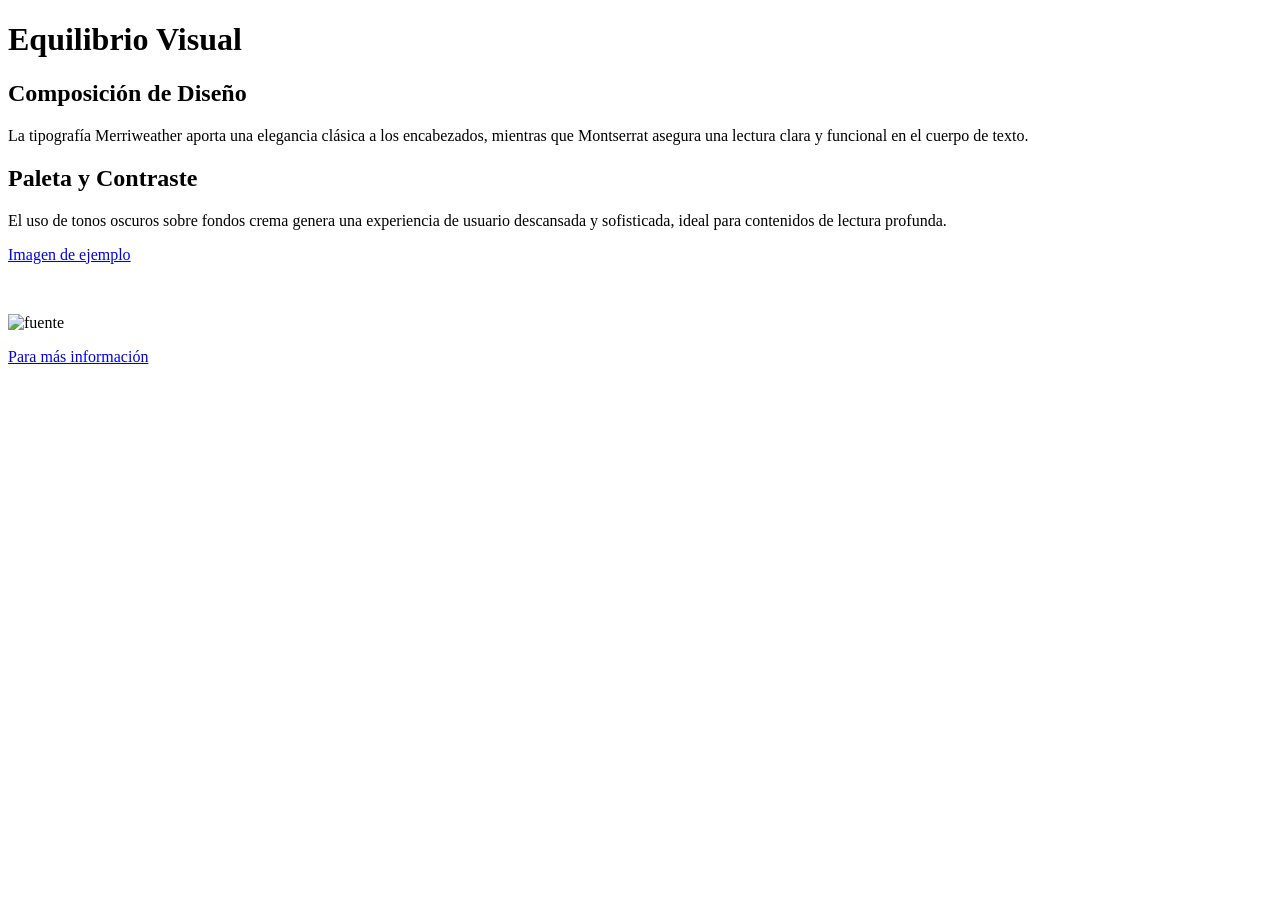
==== index.html @ e8732118 "Create index.html" ====
<!DOCTYPE html>
<html lang="es">
<head>
    <meta charset="UTF-8">
    <meta name="viewport" content="width=device-width, initial-scale=1.0">
    <title>Pen</title>
    <link rel="preconnect" href="https://fonts.googleapis.com">
    <link rel="preconnect" href="https://fonts.gstatic.com" crossorigin>
    <link href="https://fonts.googleapis.com/css2?family=Merriweather:wght@400;700&family=Montserrat:wght@400&display=swap" rel="stylesheet">
    <link rel="stylesheet" href="./style.css">
</head>
<body>

    <header>
        <h1>Equilibrio Visual</h1>
    </header>

    <main>
        <section>
            <h2>Composición de Diseño</h2>
            <p>
                La tipografía Merriweather aporta una elegancia clásica a los encabezados, 
                mientras que Montserrat asegura una lectura clara y funcional en el cuerpo de texto.
            </p>
        </section>

        <section>
            <h2>Paleta y Contraste</h2>
            <p>
                El uso de tonos oscuros sobre fondos crema genera una experiencia de usuario 
                descansada y sofisticada, ideal para contenidos de lectura profunda.
            </p>
        </section>
    </main>

  <p><a href="https://assets.fonts.adobe.com/Y4GVRvbss5bo3wA3BEqBt2Wx">Imagen de ejemplo</a></p>
<p>  </p>
<p><img src="https://assets.fonts.adobe.com/Y4GVRvbss5bo3wA3BEqBt2Wx" alt="fuente" width="380" height="190" /> </p>
<p><a title="Merriweather" href="merriweather.html">Para más información</a></p>

  
</body>
</html>
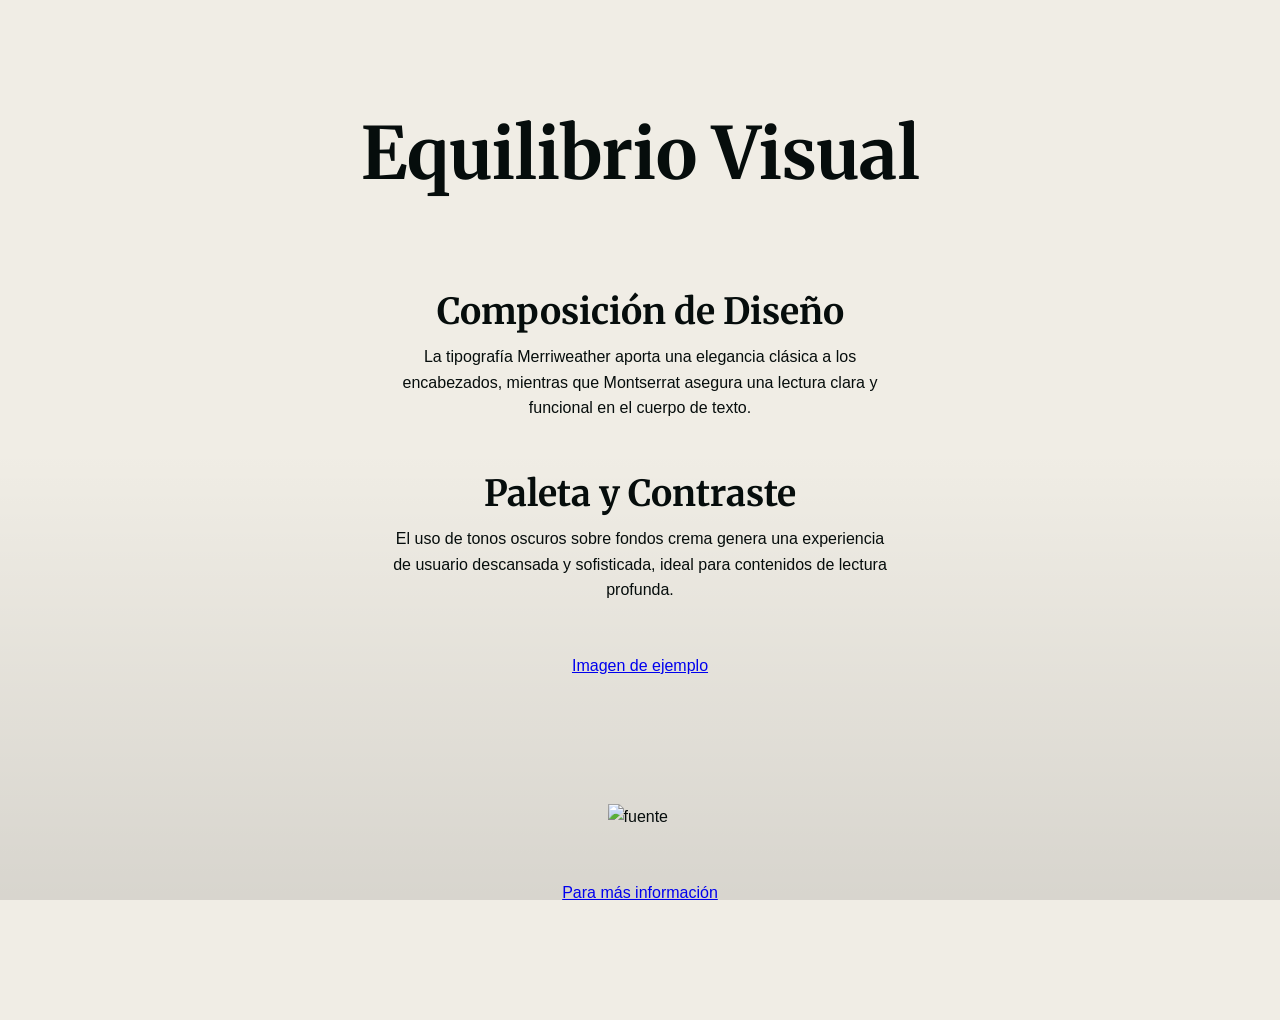
==== commit e97a4c47: "Update index.html" ====
--- a/index.html
+++ b/index.html
@@ -36,7 +36,7 @@
   <p><a href="https://assets.fonts.adobe.com/Y4GVRvbss5bo3wA3BEqBt2Wx">Imagen de ejemplo</a></p>
 <p>  </p>
 <p><img src="https://assets.fonts.adobe.com/Y4GVRvbss5bo3wA3BEqBt2Wx" alt="fuente" width="380" height="190" /> </p>
-<p><a title="Merriweather" href="merriweather.html">Para más información</a></p>
+<p><a title="Merriweather" href="https://fonts.google.com/specimen/Merriweather">Para más información</a></p>
 
   
 </body>
--- a/style.css
+++ b/style.css
@@ -0,0 +1,40 @@
+/* Configuración base */
+body {
+    margin: 0;
+    padding: 0;
+    min-height: 100vh;
+    color: #060D0C; /* Nuevo color de texto solicitado */
+    /* Fondo con color base #F0EDE5 y un degradado sutil hacia negro al fondo */
+    background: linear-gradient(to bottom, transparent 50%, rgba(0, 0, 0, 0.1) 100%), #F0EDE5;
+    background-attachment: fixed;
+    display: flex;
+    flex-direction: column;
+    align-items: center;
+    padding: 60px 20px;
+    text-align: center;
+}
+
+/* Estilos de Título */
+h1 {
+    font-family: 'Merriweather', serif;
+    font-size: 72px;
+    margin-bottom: 50px;
+
+}
+
+/* Estilos de Subtítulos */
+h2 {
+    font-family: 'Merriweather', serif;
+    font-size: 36px;
+    margin-top: 40px;
+    margin-bottom: 10px;
+}
+
+/* Estilos de Párrafos */
+p {
+    font-family: 'Montserrat', sans-serif;
+    font-size: 16px;
+    max-width: 500px;
+    line-height: 1.6;
+    margin: 0 auto 50px auto;
+}
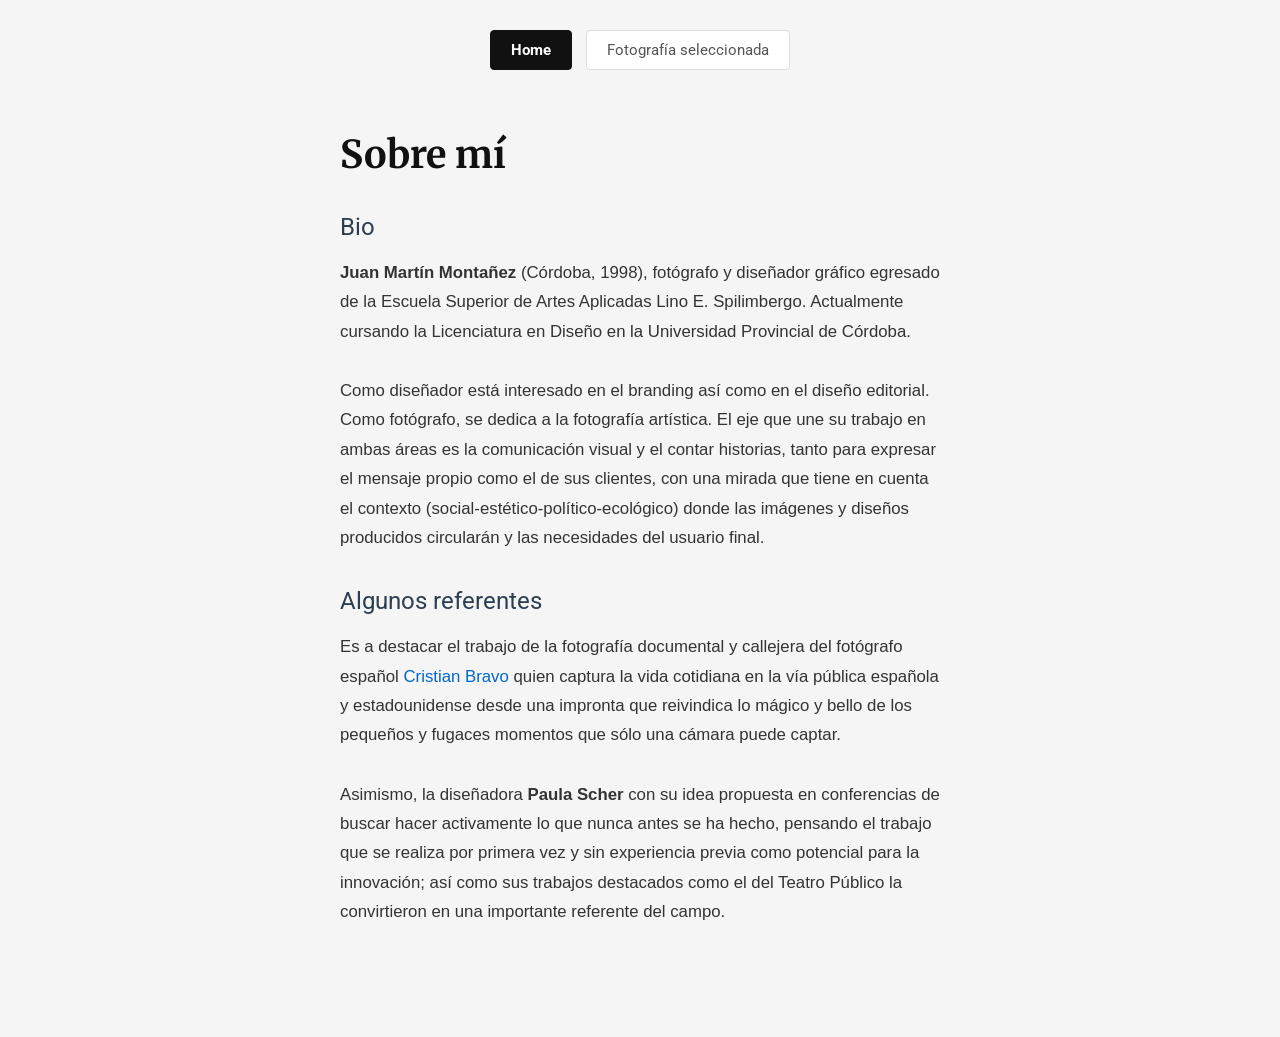
==== commit edf5056c: "Update index.html" ====
--- a/index.html
+++ b/index.html
@@ -3,41 +3,38 @@
 <head>
     <meta charset="UTF-8">
     <meta name="viewport" content="width=device-width, initial-scale=1.0">
-    <title>Pen</title>
+    <title>Sobre mí - Juan Martín Montañez</title>
+
     <link rel="preconnect" href="https://fonts.googleapis.com">
     <link rel="preconnect" href="https://fonts.gstatic.com" crossorigin>
-    <link href="https://fonts.googleapis.com/css2?family=Merriweather:wght@400;700&family=Montserrat:wght@400&display=swap" rel="stylesheet">
-    <link rel="stylesheet" href="./style.css">
+    <link href="https://fonts.googleapis.com/css2?family=Merriweather:wght@400;700&family=Roboto:wght@400&display=swap" rel="stylesheet">
+
+    <link rel="stylesheet" href="style.css">
 </head>
 <body>
 
-    <header>
-        <h1>Equilibrio Visual</h1>
-    </header>
+    <nav class="menu-navegacion">
+        <a href="index.html" class="boton-nav activo">Home</a>
+        <a href="fotografia.html" class="boton-nav">Fotografía seleccionada</a>
+    </nav>
 
-    <main>
+    <main class="contenedor">
+        
+        <h1>Sobre mí</h1>
+
         <section>
-            <h2>Composición de Diseño</h2>
-            <p>
-                La tipografía Merriweather aporta una elegancia clásica a los encabezados, 
-                mientras que Montserrat asegura una lectura clara y funcional en el cuerpo de texto.
-            </p>
+            <h2>Bio</h2>
+            <p><strong>Juan Martín Montañez</strong> (Córdoba, 1998), fotógrafo y diseñador gráfico egresado de la Escuela Superior de Artes Aplicadas Lino E. Spilimbergo. Actualmente cursando la Licenciatura en Diseño en la Universidad Provincial de Córdoba.</p>
+            <p>Como diseñador está interesado en el branding así como en el diseño editorial. Como fotógrafo, se dedica a la fotografía artística. El eje que une su trabajo en ambas áreas es la comunicación visual y el contar historias, tanto para expresar el mensaje propio como el de sus clientes, con una mirada que tiene en cuenta el contexto (social-estético-político-ecológico) donde las imágenes y diseños producidos circularán y las necesidades del usuario final.</p>
         </section>
 
         <section>
-            <h2>Paleta y Contraste</h2>
-            <p>
-                El uso de tonos oscuros sobre fondos crema genera una experiencia de usuario 
-                descansada y sofisticada, ideal para contenidos de lectura profunda.
-            </p>
+            <h2>Algunos referentes</h2>
+            <p>Es a destacar el trabajo de la fotografía documental y callejera del fotógrafo español <a href="https://www.windowfourteen.com/cristianbravo" target="_blank">Cristian Bravo</a> quien captura la vida cotidiana en la vía pública española y estadounidense desde una impronta que reivindica lo mágico y bello de los pequeños y fugaces momentos que sólo una cámara puede captar.</p>
+            <p>Asimismo, la diseñadora <strong>Paula Scher</strong> con su idea propuesta en conferencias de buscar hacer activamente lo que nunca antes se ha hecho, pensando el trabajo que se realiza por primera vez y sin experiencia previa como potencial para la innovación; así como sus trabajos destacados como el del Teatro Público la convirtieron en una importante referente del campo.</p>
         </section>
+
     </main>
 
-  <p><a href="https://assets.fonts.adobe.com/Y4GVRvbss5bo3wA3BEqBt2Wx">Imagen de ejemplo</a></p>
-<p>  </p>
-<p><img src="https://assets.fonts.adobe.com/Y4GVRvbss5bo3wA3BEqBt2Wx" alt="fuente" width="380" height="190" /> </p>
-<p><a title="Merriweather" href="https://fonts.google.com/specimen/Merriweather">Para más información</a></p>
-
-  
 </body>
 </html>
--- a/style.css
+++ b/style.css
@@ -1,40 +1,163 @@
-/* Configuración base */
+/* Estilos generales para todo el sitio (body) */
 body {
+    /* Color de fondo gris apenas más oscuro que el blanco puro */
+    background-color: #f5f5f5;
+    /* Color de texto gris oscuro para una lectura agradable */
+    color: #333333;
+    /* Tipografía base para textos estándar */
+    font-family: Arial, sans-serif;
+    /* Reseteamos márgenes por defecto */
     margin: 0;
     padding: 0;
-    min-height: 100vh;
-    color: #060D0C; /* Nuevo color de texto solicitado */
-    /* Fondo con color base #F0EDE5 y un degradado sutil hacia negro al fondo */
-    background: linear-gradient(to bottom, transparent 50%, rgba(0, 0, 0, 0.1) 100%), #F0EDE5;
-    background-attachment: fixed;
-    display: flex;
-    flex-direction: column;
-    align-items: center;
-    padding: 60px 20px;
-    text-align: center;
 }
 
-/* Estilos de Título */
-h1 {
-    font-family: 'Merriweather', serif;
-    font-size: 72px;
-    margin-bottom: 50px;
-
+/* --- ESTILOS DEL MENÚ DE NAVEGACIÓN --- */
+.menu-navegacion {
+    /* Centra los botones del menú en la pantalla */
+    text-align: center;
+    /* Margen de espacio arriba y abajo del menú */
+    padding: 30px 0 10px 0;
 }
 
-/* Estilos de Subtítulos */
-h2 {
-    font-family: 'Merriweather', serif;
-    font-size: 36px;
-    margin-top: 40px;
-    margin-bottom: 10px;
+/* Estilo para cada uno de los botones (Home, Fotografía) */
+.boton-nav {
+    /* Cambia la tipografía de los botones a la fuente Roboto */
+    font-family: 'Roboto', sans-serif;
+    /* Hace que se comporten como cajas individuales para poder darles tamaño */
+    display: inline-block;
+    /* Color de texto gris oscuro */
+    color: #555555;
+    /* Elimina el subrayado clásico de los enlaces */
+    text-decoration: none;
+    /* Espaciado interno: 10px arriba/abajo y 20px a los costados para que parezca un botón */
+    padding: 10px 20px;
+    /* Margen de separación entre un botón y el otro */
+    margin: 0 5px;
+    /* Tamaño de la letra */
+    font-size: 0.95rem;
+    /* Transición suave para cuando cambia de color al pasar el mouse */
+    transition: all 0.3s ease;
+    /* Añade un borde fino gris alrededor del botón */
+    border: 1px solid #dddddd;
+    /* Redondea las esquinas de los botones */
+    border-radius: 4px;
+    /* Fondo blanco para que resalten del fondo gris de la página */
+    background-color: #ffffff;
 }
 
-/* Estilos de Párrafos */
+/* Efecto visual al pasar el cursor sobre un botón */
+.boton-nav:hover {
+    /* Cambia el texto a negro */
+    color: #111111;
+    /* Cambia el borde a un gris más oscuro */
+    border-color: #999999;
+}
+
+/* Clase especial para identificar en qué página está el usuario actualmente */
+.boton-nav.activo {
+    /* Fondo negro */
+    background-color: #111111;
+    /* Texto blanco */
+    color: #ffffff;
+    /* Borde negro */
+    border-color: #111111;
+    /* Letra un poco más firme */
+    font-weight: bold;
+}
+
+
+/* --- ESTILOS DE LA CAJA CONTENEDORA --- */
+.contenedor {
+    /* Ajustamos el ancho máximo a 600px para que las líneas de texto sean cortas y legibles */
+    max-width: 600px;
+    /* Centra la caja horizontalmente. Añade 20px arriba y 60px abajo */
+    margin: 20px auto 60px auto;
+    /* Espacio acolchonado interno */
+    padding: 20px;
+}
+
+
+/* --- ESTILOS DE TIPOGRAFÍAS Y PÁRRAFOS --- */
+h1 {
+    /* Aplicamos la fuente Merriweather de Google Fonts */
+    font-family: 'Merriweather', Georgia, serif;
+    color: #111111;
+    font-size: 2.4rem;
+    margin-top: 10px;
+    margin-bottom: 25px;
+}
+
+h2 {
+    /* Aplicamos la fuente Roboto de Google Fonts */
+    font-family: 'Roboto', sans-serif;
+    /* Forzamos a que use su variable Regular (peso 400) */
+    font-weight: 400;
+    color: #2c3e50;
+    font-size: 1.5rem;
+    margin-top: 35px;
+    margin-bottom: 12px;
+}
+
 p {
-    font-family: 'Montserrat', sans-serif;
-    font-size: 16px;
-    max-width: 500px;
-    line-height: 1.6;
-    margin: 0 auto 50px auto;
+    /* Interlineado amplio para dar más aire y mejorar la lectura */
+    line-height: 1.75;
+    /* Mayor espaciado entre un párrafo y el siguiente */
+    margin-bottom: 30px;
+    font-size: 1.05rem;
+    text-align: left;
 }
+
+/* Enlaces generales dentro de los párrafos (como el de Cristian Bravo) */
+p a {
+    color: #0066cc;
+    text-decoration: none;
+}
+
+p a:hover {
+    text-decoration: underline;
+}
+
+
+/* --- ESTILOS EXCLUSIVOS PARA LA SECCIÓN DE FOTOS --- */
+.seccion-foto {
+    /* Añade separación superior con respecto al título h1 */
+    margin-top: 30px;
+}
+
+/* Estilo para la imagen embebida */
+.foto-portfolio {
+    /* Hace que la imagen ocupe el 100% del ancho disponible de la caja (600px) */
+    width: 100%;
+    /* Mantiene la proporción original de la imagen para que no se deforme */
+    height: auto;
+    /* Hace que se comporte como un bloque para controlar sus márgenes */
+    display: block;
+    /* Redondea sutilmente las esquinas de la fotografía */
+    border-radius: 4px;
+    /* Aplica una sombra muy suave debajo de la foto para darle volumen */
+    box-shadow: 0 4px 15px rgba(0, 0, 0, 0.08);
+}
+
+/* Contenedor del enlace que está debajo de la foto */
+.enlace-foto {
+    /* Centra el enlace de "Ver en tamaño completo" justo debajo de la imagen */
+    text-align: center;
+    /* Espacio extra arriba para separarlo un poco de la foto */
+    margin-top: 20px;
+}
+
+/* Estilo específico para el enlace de "Ver en tamaño completo" */
+.enlace-foto a {
+    color: #555555;
+    font-size: 0.95rem;
+    text-decoration: none;
+    /* Añade una línea fina gris debajo como estilo minimalista */
+    border-bottom: 1px solid #cccccc;
+    padding-bottom: 2px;
+    transition: all 0.2s ease;
+}
+
+.enlace-foto a:hover {
+    color: #111111;
+    border-bottom-color: #111111;
+}
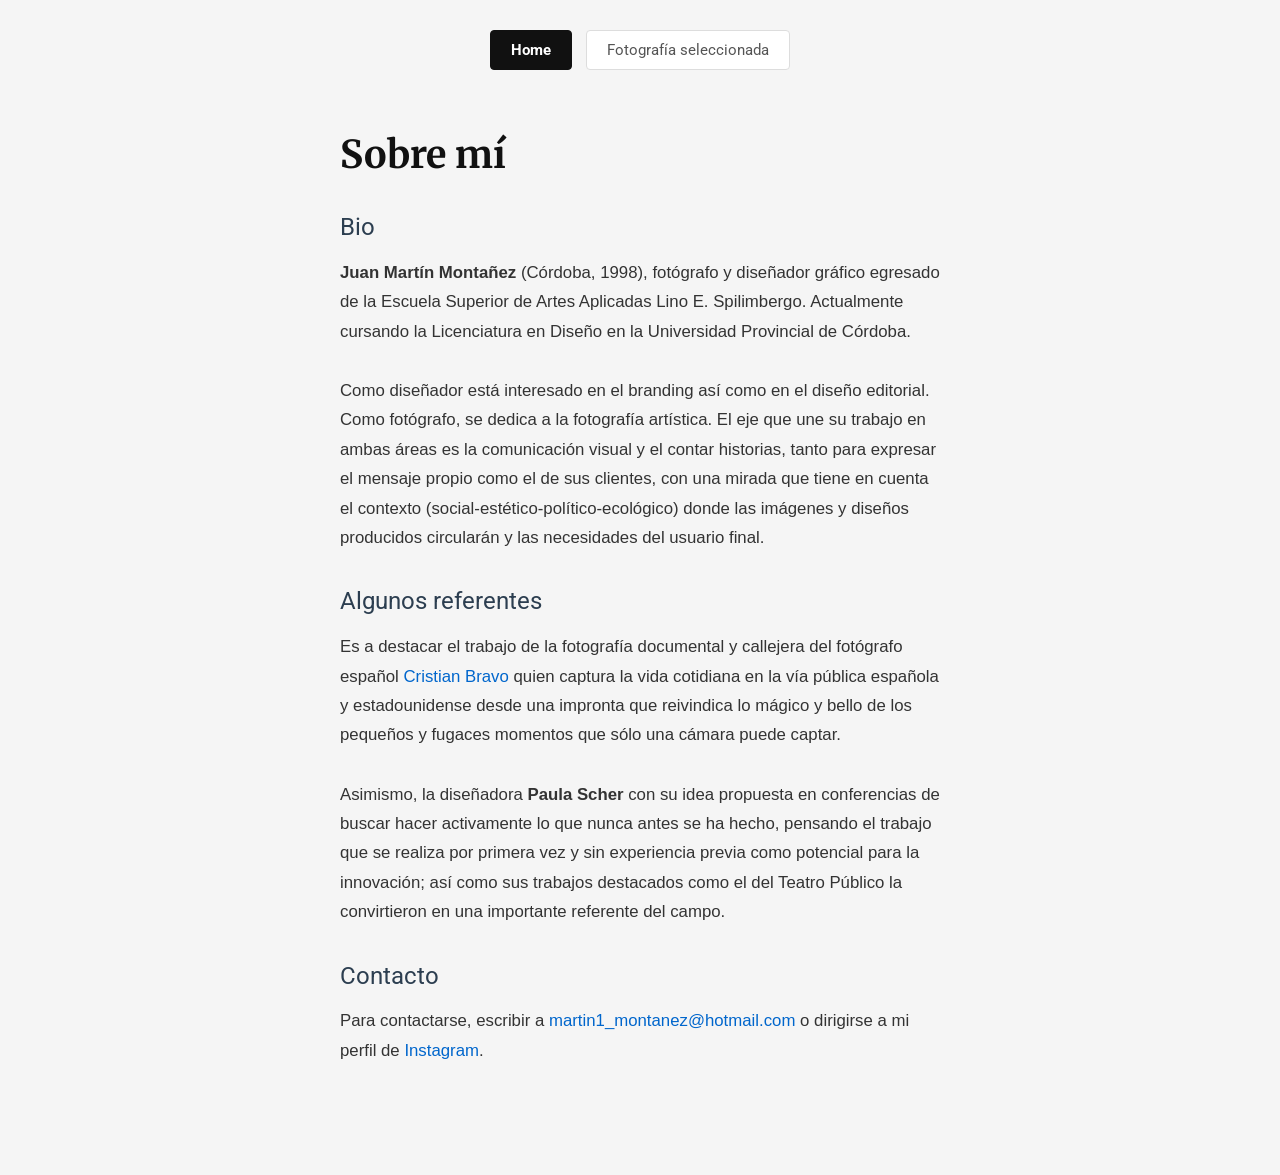
==== commit 1f4df9e7: "Add files via upload" ====
--- a/index.html
+++ b/index.html
@@ -1,40 +1,53 @@
-<!DOCTYPE html>
-<html lang="es">
-<head>
-    <meta charset="UTF-8">
-    <meta name="viewport" content="width=device-width, initial-scale=1.0">
-    <title>Sobre mí - Juan Martín Montañez</title>
-
-    <link rel="preconnect" href="https://fonts.googleapis.com">
-    <link rel="preconnect" href="https://fonts.gstatic.com" crossorigin>
-    <link href="https://fonts.googleapis.com/css2?family=Merriweather:wght@400;700&family=Roboto:wght@400&display=swap" rel="stylesheet">
-
-    <link rel="stylesheet" href="style.css">
-</head>
-<body>
-
-    <nav class="menu-navegacion">
-        <a href="index.html" class="boton-nav activo">Home</a>
-        <a href="fotografia.html" class="boton-nav">Fotografía seleccionada</a>
-    </nav>
-
-    <main class="contenedor">
-        
-        <h1>Sobre mí</h1>
-
-        <section>
-            <h2>Bio</h2>
-            <p><strong>Juan Martín Montañez</strong> (Córdoba, 1998), fotógrafo y diseñador gráfico egresado de la Escuela Superior de Artes Aplicadas Lino E. Spilimbergo. Actualmente cursando la Licenciatura en Diseño en la Universidad Provincial de Córdoba.</p>
-            <p>Como diseñador está interesado en el branding así como en el diseño editorial. Como fotógrafo, se dedica a la fotografía artística. El eje que une su trabajo en ambas áreas es la comunicación visual y el contar historias, tanto para expresar el mensaje propio como el de sus clientes, con una mirada que tiene en cuenta el contexto (social-estético-político-ecológico) donde las imágenes y diseños producidos circularán y las necesidades del usuario final.</p>
-        </section>
-
-        <section>
-            <h2>Algunos referentes</h2>
-            <p>Es a destacar el trabajo de la fotografía documental y callejera del fotógrafo español <a href="https://www.windowfourteen.com/cristianbravo" target="_blank">Cristian Bravo</a> quien captura la vida cotidiana en la vía pública española y estadounidense desde una impronta que reivindica lo mágico y bello de los pequeños y fugaces momentos que sólo una cámara puede captar.</p>
-            <p>Asimismo, la diseñadora <strong>Paula Scher</strong> con su idea propuesta en conferencias de buscar hacer activamente lo que nunca antes se ha hecho, pensando el trabajo que se realiza por primera vez y sin experiencia previa como potencial para la innovación; así como sus trabajos destacados como el del Teatro Público la convirtieron en una importante referente del campo.</p>
-        </section>
-
-    </main>
-
-</body>
-</html>
+<!DOCTYPE html>
+<html lang="es">
+<head>
+    <meta charset="UTF-8">
+    <meta name="viewport" content="width=device-width, initial-scale=1.0">
+    <title>Sobre mí - Juan Martín Montañez</title>
+
+    <!-- Google Fonts -->
+    <link rel="preconnect" href="https://fonts.googleapis.com">
+    <link rel="preconnect" href="https://fonts.gstatic.com" crossorigin>
+    <link href="https://fonts.googleapis.com/css2?family=Merriweather:wght@400;700&family=Roboto:wght@400&display=swap" rel="stylesheet">
+
+    <!-- Vinculación al CSS -->
+    <link rel="stylesheet" href="style.css">
+</head>
+<body>
+
+    <!-- Menú de navegación superior -->
+    <nav class="menu-navegacion">
+        <a href="index.html" class="boton-nav activo">Home</a>
+        <a href="fotografia.html" class="boton-nav">Fotografía seleccionada</a>
+    </nav>
+
+    <main class="contenedor">
+        
+        <h1>Sobre mí</h1>
+
+        <!-- Sección de la Biografía -->
+        <section>
+            <h2>Bio</h2>
+            <p><strong>Juan Martín Montañez</strong> (Córdoba, 1998), fotógrafo y diseñador gráfico egresado de la Escuela Superior de Artes Aplicadas Lino E. Spilimbergo. Actualmente cursando la Licenciatura en Diseño en la Universidad Provincial de Córdoba.</p>
+            <p>Como diseñador está interesado en el branding así como en el diseño editorial. Como fotógrafo, se dedica a la fotografía artística. El eje que une su trabajo en ambas áreas es la comunicación visual y el contar historias, tanto para expresar el mensaje propio como el de sus clientes, con una mirada que tiene en cuenta el contexto (social-estético-político-ecológico) donde las imágenes y diseños producidos circularán y las necesidades del usuario final.</p>
+        </section>
+
+        <!-- Sección de Referentes -->
+        <section>
+            <h2>Algunos referentes</h2>
+            <p>Es a destacar el trabajo de la fotografía documental y callejera del fotógrafo español <a href="https://www.windowfourteen.com/cristianbravo" target="_blank">Cristian Bravo</a> quien captura la vida cotidiana en la vía pública española y estadounidense desde una impronta que reivindica lo mágico y bello de los pequeños y fugaces momentos que sólo una cámara puede captar.</p>
+            <p>Asimismo, la diseñadora <strong>Paula Scher</strong> con su idea propuesta en conferencias de buscar hacer activamente lo que nunca antes se ha hecho, pensando el trabajo que se realiza por primera vez y sin experiencia previa como potencial para la innovación; así como sus trabajos destacados como el del Teatro Público la convirtieron en una importante referente del campo.</p>
+        </section>
+
+        <!-- NUEVA SECCIÓN: Contacto -->
+        <section>
+            <!-- Título secundario para la sección de Contacto -->
+            <h2>Contacto</h2>
+            <!-- Párrafo explicativo con los enlaces integrados -->
+            <p>Para contactarse, escribir a <a href="mailto:martin1_montanez@hotmail.com">martin1_montanez@hotmail.com</a> o dirigirse a mi perfil de <a href="https://www.instagram.com/martin._________/" target="_blank">Instagram</a>.</p>
+        </section>
+
+    </main>
+
+</body>
+</html>
